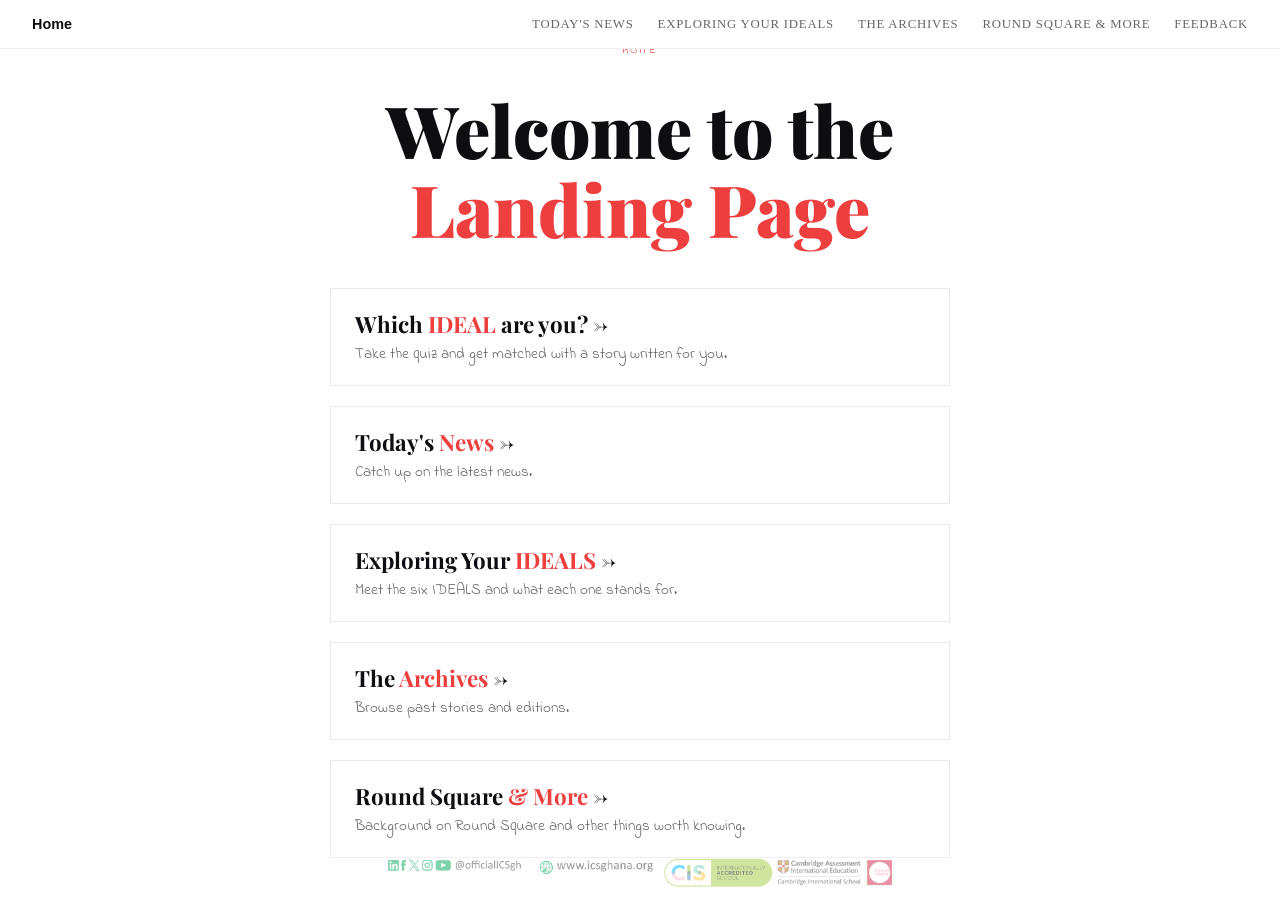
==== index.html @ c90aff05 "fixed everything for a rename" ====
<!DOCTYPE html>
<html lang="en">
<head>
<meta charset="UTF-8">
<meta name="viewport" content="width=device-width, initial-scale=1.0">
<title>ICS Kumasi News and Creator Hub</title>
<link rel="preconnect" href="https://fonts.googleapis.com">
<link href="https://fonts.googleapis.com/css2?family=Indie+Flower&family=Playfair+Display:wght@400;700;900&display=swap" rel="stylesheet">
<link rel="stylesheet" href="site_styles.css">
<style>
  .links-grid {
    display: flex;
    flex-direction: column;
    gap: 1.25rem;
    margin-top: 2.5rem;
  }

  .hub-link {
    display: block;
    padding: 1.25rem 1.5rem;
    border: 1px solid #00000015;
    text-decoration: none;
    color: var(--text);
    text-align: left;
    transition: border-color 0.2s, transform 0.2s;
  }

  .hub-link:hover {
    border-color: var(--gold);
    transform: translateX(4px);
  }

  .hub-link-name {
    font-family: 'Playfair Display', serif;
    font-size: 1.4rem;
    font-weight: 700;
  }

  .hub-link-name em {
    font-style: normal;
    color: var(--gold);
  }

  .hub-link-desc {
    font-size: 0.95rem;
    color: var(--muted);
    margin-top: 0.25rem;
  }
  .screen active{
    overflow-y: auto;
  }
</style>
</head>
<body>

<!-- ── Navbar ── -->
<nav class="navbar">
  <a href="index.html" class="nav-brand">Home</a>
  <input type="checkbox" id="nav-toggle" class="nav-toggle-input">
  <label for="nav-toggle" class="nav-hamburger" aria-label="Open menu">
    <span></span><span></span><span></span>
  </label>
  <div class="nav-links">
    <a href="news.html">Today's News</a>
    <a href="ideals.html">Exploring Your IDEALS</a>
    <a href="archives.html">The Archives</a>
    <a href="info.html">Round Square &amp; More</a>
    <a href="mailto:icskumasi.news@gmail.com">Feedback</a>
  </div>
</nav>

<div class="screen active" id="screen-landing">
  <div class="inner">
    <p class="eyebrow">Home</p>
    <h1 class="title">Welcome to the<br><em>Landing Page</em></h1>
    <div class="links-grid">
      <a class="hub-link" href="index.html">
        <div class="hub-link-name">Which <em>IDEAL</em> are you? →</div>
        <div class="hub-link-desc">Take the quiz and get matched with a story written for you.</div>
      </a>
      <a class="hub-link" href="news.html">
        <div class="hub-link-name">Today's <em>News</em> →</div>
        <div class="hub-link-desc">Catch up on the latest news.</div>
      </a>
      <a class="hub-link" href="ideals.html">
        <div class="hub-link-name">Exploring Your <em>IDEALS</em> →</div>
        <div class="hub-link-desc">Meet the six IDEALS and what each one stands for.</div>
      </a>
      <a class="hub-link" href="archives.html">
        <div class="hub-link-name">The <em>Archives</em> →</div>
        <div class="hub-link-desc">Browse past stories and editions.</div>
      </a>
      <a class="hub-link" href="info.html">
        <div class="hub-link-name">Round Square <em>&amp; More</em> →</div>
        <div class="hub-link-desc">Background on Round Square and other things worth knowing.</div>
      </a>
    </div>
  </div>
</div>

<footer class="site-footer">
  <img src="assets/POSTER FOOTER 1.png" alt="ics watermark" class="footer-img">
</footer>

</body>
</html>
---- site_styles.css ----
@import url('https://fonts.googleapis.com/css2?family=Indie+Flower&family=Playfair+Display:wght@400;700;900&display=swap');

:root {
  --c-internationalism: #3A7BD5;
  --c-democracy:        #8B5CF6;
  --c-environmentalism: #059669;
  --c-adventure:        #D97706;
  --c-leadership:       #DC2626;
  --c-service:          #0891B2;
  --bg:   #ffffff;
  --bg2:  #f3f3f3;
  --text: #0D0D12;
  --muted: #666;
  --gold: #ee3f3f;
  --green: #1d592c;
}

*, *::before, *::after { box-sizing: border-box; margin: 0; padding: 0; }

body {
  background: var(--bg);
  color: var(--text);
  font-family: 'Indie Flower', cursive;
  font-weight: 400;
  min-height: 100vh;
}

/* ── Navbar ─────────────────────────────────────────────────────────────── */
.navbar {
  position: fixed;
  top: 0; left: 0; right: 0;
  z-index: 500;
  display: flex;
  align-items: center;
  justify-content: space-between;
  padding: 1rem 2rem;
  background: var(--bg);
  border-bottom: 1px solid #00000010;
  font-family: 'Montserrat', sans-serif;
}

.nav-brand {
  font-family: 'Montserrat', sans-serif;
  font-size: 0.9rem;
  font-weight: 700;
  color: var(--text);
  text-decoration: none;
  
}

.nav-links {
  display: flex;
  gap: 1.5rem;
}

.nav-links a {
  font-family: 'Montserrat', cursive;
  font-size: 0.8rem;
  letter-spacing: 0.06em;
  text-transform: uppercase;
  color: var(--muted);
  text-decoration: none;
  transition: color 0.2s;
}

.nav-links a:hover { color: var(--green); text-decoration:underline;}
.nav-links a.active { color: var(--gold); }

/* ── Quiz screens ────────────────────────────────────────────────────────── */
.screen {
  position: fixed;
  inset: 0;
  display: flex;
  align-items: center;
  justify-content: center;
  padding: 5rem 2rem 5rem; /* top padding accounts for navbar */
  opacity: 0;
  pointer-events: none;
  transition: opacity 0.6s ease;
}

.screen.active {
  opacity: 1;
  pointer-events: all;
}

.inner {
  max-width: 620px;
  width: 100%;
  text-align: center;
}

/* ── Landing ── */
.eyebrow {
  font-size: 11px;
  letter-spacing: 0.2em;
  text-transform: uppercase;
  color: var(--gold);
  margin-bottom: 2rem;
  opacity: 0;
  animation: fadeUp 0.8s 0.2s forwards;
}

h1.title {
  font-family: 'Playfair Display', serif;
  font-size: clamp(2.8rem, 6vw, 4.5rem);
  font-weight: 900;
  line-height: 1.1;
  color: var(--text);
  margin-bottom: 1.5rem;
  opacity: 0;
  animation: fadeUp 0.8s 0.4s forwards;
}

h1.title em {
  font-style: normal;
  color: var(--gold);
}

.btn-primary {
  display: inline-block;
  background: var(--gold);
  color: #ffffff;
  font-family: 'Indie Flower', cursive;
  font-size: 1rem;
  letter-spacing: 0.06em;
  text-transform: uppercase;
  padding: 1rem 2.5rem;
  border: none;
  cursor: pointer;
  transition: transform 0.2s, opacity 0.2s;
  opacity: 0;
  animation: fadeUp 0.8s 0.8s forwards;
}

.btn-primary:hover { transform: translateY(-2px); opacity: 0.9; }
.btn-primary:active { transform: scale(0.98); }

/* ── Returning user ── */
.returning-label {
  font-size: 1rem;
  color: var(--muted);
  margin-bottom: 0.5rem;
  opacity: 0;
  animation: fadeUp 0.7s 0.3s forwards;
}

.returning-ideal { margin-bottom: 1rem !important; }

.returning-sub {
  font-size: 1rem;
  color: var(--muted);
  margin-bottom: 2rem;
  opacity: 0;
  animation: fadeUp 0.7s 0.7s forwards;
}

.returning-news-btn {
  opacity: 0;
  animation: fadeUp 0.7s 0.9s forwards;
}

/* ── Quiz ── */
.q-label {
  font-size: 1rem;
  letter-spacing: 0.15em;
  text-transform: uppercase;
  color: var(--gold);
  margin-bottom: 2rem;
}

h2.question {
  font-family: 'Playfair Display', serif;
  font-size: clamp(1.5rem, 3.5vw, 2.2rem);
  font-weight: 700;
  line-height: 1.3;
  margin-bottom: 2.5rem;
  color: var(--text);
}

.options {
  display: flex;
  flex-direction: column;
  gap: 0.75rem;
  text-align: left;
}

.option {
  background: var(--bg2);
  border: 1px solid #00000015;
  padding: 1rem 1.25rem;
  cursor: pointer;
  font-family: 'Indie Flower', cursive;
  font-size: 1rem;
  color: var(--text);
  transition: border-color 0.2s, background 0.2s, transform 0.15s;
  display: flex;
  align-items: center;
  gap: 1rem;
}

.option:hover {
  border-color: var(--gold);
  background: #00000008;
  transform: translateX(4px);
}

.opt-letter {
  width: 24px;
  height: 24px;
  border: 1px solid #00000025;
  display: flex;
  align-items: center;
  justify-content: center;
  font-size: 11px;
  letter-spacing: 0.1em;
  color: var(--muted);
  flex-shrink: 0;
}

/* ── Calculating ── */
.dots {
  display: flex;
  gap: 8px;
  justify-content: center;
  margin-top: 2rem;
}

.dot {
  width: 8px; height: 8px;
  background: var(--gold);
  border-radius: 50%;
  animation: pulse 1.2s ease-in-out infinite;
}

.dot:nth-child(2) { animation-delay: 0.2s; }
.dot:nth-child(3) { animation-delay: 0.4s; }

/* ── Result ── */
.result-badge {
  display: inline-block;
  font-size: 11px;
  letter-spacing: 0.2em;
  text-transform: uppercase;
  padding: 0.4rem 1rem;
  margin-bottom: 1.5rem;
  border: 1px solid currentColor;
  opacity: 0;
  animation: fadeUp 0.7s 0.2s forwards;
}

h2.ideal-name {
  font-family: 'Playfair Display', serif;
  font-size: clamp(3rem, 8vw, 6rem);
  font-weight: 900;
  line-height: 1;
  margin-bottom: 1.5rem;
  opacity: 0;
  animation: fadeUp 0.7s 0.4s forwards;
}

.ideal-desc {
  font-size: 1.1rem;
  color: var(--muted);
  line-height: 1.7;
  max-width: 480px;
  margin: 0 auto 3rem;
  opacity: 0;
  animation: fadeUp 0.7s 0.6s forwards;
}

.btn-news {
  display: inline-block;
  font-family: 'Indie Flower', cursive;
  font-size: 1rem;
  letter-spacing: 0.06em;
  text-transform: uppercase;
  padding: 1rem 2.5rem;
  border: 1px solid currentColor;
  cursor: pointer;
  background: transparent;
  text-decoration: none;
  transition: background 0.2s, color 0.2s, transform 0.2s;
  opacity: 0;
  animation: fadeUp 0.7s 0.8s forwards;
}

.btn-news:hover { background: currentColor; color: var(--bg); transform: translateY(-2px); }

.restart {
  display: block;
  margin-top: 1.5rem;
  font-size: 0.85rem;
  color: var(--muted);
  cursor: pointer;
  background: none;
  border: none;
  font-family: 'Indie Flower', cursive;
  letter-spacing: 0.1em;
  text-transform: uppercase;
  text-decoration: underline;
  opacity: 0;
  animation: fadeUp 0.7s 1s forwards;
}

.restart:hover { color: var(--text); }

/* ── Footer ── */
.site-footer {
  position: fixed;
  bottom: 0; left: 0; right: 0;
  z-index: 100;
  display: flex;
  align-items: center;
  justify-content: center;
  gap: 2rem;
  padding: 0.75rem 2rem;
  background: linear-gradient(to top, var(--bg), transparent);
}

.footer-img {
  height: 32px;
  width: auto;
  object-fit: contain;
  opacity: 0.5;
  transition: opacity 0.2s;
}

.footer-img:hover { opacity: 1; }

/* ── Animations ── */
@keyframes fadeUp {
  from { opacity: 0; transform: translateY(16px); }
  to   { opacity: 1; transform: translateY(0); }
}

@keyframes pulse {
  0%, 100% { opacity: 0.3; transform: scale(0.8); }
  50%       { opacity: 1;   transform: scale(1); }
}

.quiz-inner {
  opacity: 0;
  transform: translateY(12px);
  transition: opacity 0.4s ease, transform 0.4s ease;
}

.quiz-inner.visible {
  opacity: 1;
  transform: translateY(0);
}

/* ── Shared page styles (used by ideals.html and archives.html) ── */
.page-body {
  display: block;
  min-height: 100vh;
  padding: 6rem 2rem 5rem;

}

.page-inner {
  max-width: 800px;
  margin: 0 auto;
}

.page-title {
  font-family: 'Playfair Display', serif;
  font-size: clamp(2rem, 5vw, 3.5rem);
  font-weight: 900;
  color: var(--text);
  margin-bottom: 0.5rem;
}

.page-sub {
  font-size: 1rem;
  color: var(--muted);
  margin-bottom: 3rem;
}

#orbital {
  position: relative;
  width: 500px;
  height: 500px;
  margin: 8rem auto;
}

#orbital-centre {
  position: absolute;
  top: 50%;
  left: 50%;
  transform: translate(-50%, -50%);
  font-family: 'Playfair Display', serif;
  font-size: 0.9rem;
  text-align: center;
  color: var(--muted);
  letter-spacing: 0.1em;
  text-transform: uppercase;
}

.ideal-node {
  position: absolute;
  width: 60px;
  height: 60px;
  border-radius: 50%;
  border: 2px solid var(--text);
  display: flex;
  align-items: center;
  justify-content: center;
  font-family: 'Playfair Display', serif;
  font-size: 1.3rem;
  font-weight: 700;
  cursor: pointer;
  background: var(--bg);
  transition: border-color 0.2s, color 0.2s, transform 0.2s;
}

.ideal-node:hover {
  border-color: var(--node-color);
  color: var(--node-color);
  transform: scale(1.12);
}

.discovery-node {
  position: absolute;
  width: 36px;
  height: 36px;
  border-radius: 50%;
  border: 2px solid var(--muted);
  background: var(--bg) center / cover no-repeat;
  cursor: pointer;
  transition: transform 0.2s, box-shadow 0.2s;
  overflow: hidden;
}

.discovery-node:hover {
  transform: scale(1.25);
  box-shadow: 0 0 0 3px var(--node-color);
}

.hidden {
  display: none !important;
}

#popup {
  position: fixed;
  top: 50%;
  left: 50%;
  transform: translate(-50%, -50%);
  z-index: 1000;
  background: var(--bg);
  border: 1px solid #00000015;
  padding: 2.5rem;
  width: min(420px, 90vw);
  box-shadow: 0 8px 40px #00000018;
}

#popup-img {
  display: none;
  width: 110px;
  height: 110px;
  border-radius: 50%;
  object-fit: cover;
  flex-shrink: 0;
}

#popup.popup-split {
  display: flex;
  gap: 1.5rem;
  align-items: flex-start;
}

.popup-text { flex: 1; min-width: 0; }

#popup-close {
  position: absolute;
  top: 1rem;
  right: 1rem;
  background: none;
  border: none;
  font-size: 1.2rem;
  color: var(--muted);
  cursor: pointer;
  line-height: 1;
}

#popup-close:hover { color: var(--text); }

#popup-tag {
  font-size: 11px;
  letter-spacing: 0.2em;
  text-transform: uppercase;
  margin-bottom: 0.75rem;
}

#popup-title {
  font-family: 'Playfair Display', serif;
  font-size: clamp(1.8rem, 4vw, 2.5rem);
  font-weight: 900;
  line-height: 1.1;
  margin-bottom: 1rem;
}

#popup-body {
  font-size: 1rem;
  color: var(--muted);
  line-height: 1.7;
  margin-bottom: 1.5rem;
}

#popup-link {
  font-size: 0.85rem;
  letter-spacing: 0.08em;
  text-transform: uppercase;
  color: var(--text);
  text-decoration: none;
  border-bottom: 1px solid currentColor;
  padding-bottom: 1px;
  transition: opacity 0.2s;
}

#popup-link:hover { opacity: 0.6; }

/* ── Hamburger navigation ───────────────────────────────────────────────── */
.nav-toggle-input { display: none; }

.nav-hamburger {
  display: none;
  flex-direction: column;
  justify-content: center;
  gap: 5px;
  cursor: pointer;
  padding: 0.35rem;
  -webkit-tap-highlight-color: transparent;
}

.nav-hamburger span {
  display: block;
  width: 22px;
  height: 2px;
  background: var(--text);
  border-radius: 1px;
  transition: transform 0.25s ease, opacity 0.25s ease;
}

/* ! Mobile (≤ 640px)*/
@media (max-width: 640px) {
  .navbar {
    padding: 0.875rem 1.25rem;
  }

  .nav-hamburger {
    display: flex;
  }

  .nav-links {
    display: none;
    position: absolute;
    top: 100%;
    left: 0;
    right: 0;
    background: var(--bg);
    flex-direction: column;
    gap: 0;
    padding: 0;
    border-bottom: 1px solid #00000012;
    box-shadow: 0 4px 16px #00000010;
    z-index: 499;
  }

  .nav-links a {
    padding: 0.9rem 1.25rem;
    border-top: 1px solid #00000008;
    font-size: 0.9rem;
    letter-spacing: 0.07em;
  }

  
  .nav-toggle-input:checked ~ .nav-links {
    display: flex;
  }

  
  .nav-toggle-input:checked ~ .nav-hamburger span:nth-child(1) {
    transform: translateY(7px) rotate(45deg);
  }
  .nav-toggle-input:checked ~ .nav-hamburger span:nth-child(2) {
    opacity: 0;
  }
  .nav-toggle-input:checked ~ .nav-hamburger span:nth-child(3) {
    transform: translateY(-7px) rotate(-45deg);
  }

  /* Orbital diagram */
  #orbital {
    width: min(500px, 92vw);
    height: min(500px, 92vw);
    margin: 3rem auto 2rem;
  }

  /* Quiz screens */
  .screen {
    padding: 4.5rem 1.25rem 3rem;
  }

  /* Shared page layout */
  .page-body {
    padding: 5rem 1.25rem 3rem;
  }

  /* Popup */
  #popup {
    padding: 1.5rem;
  }
}
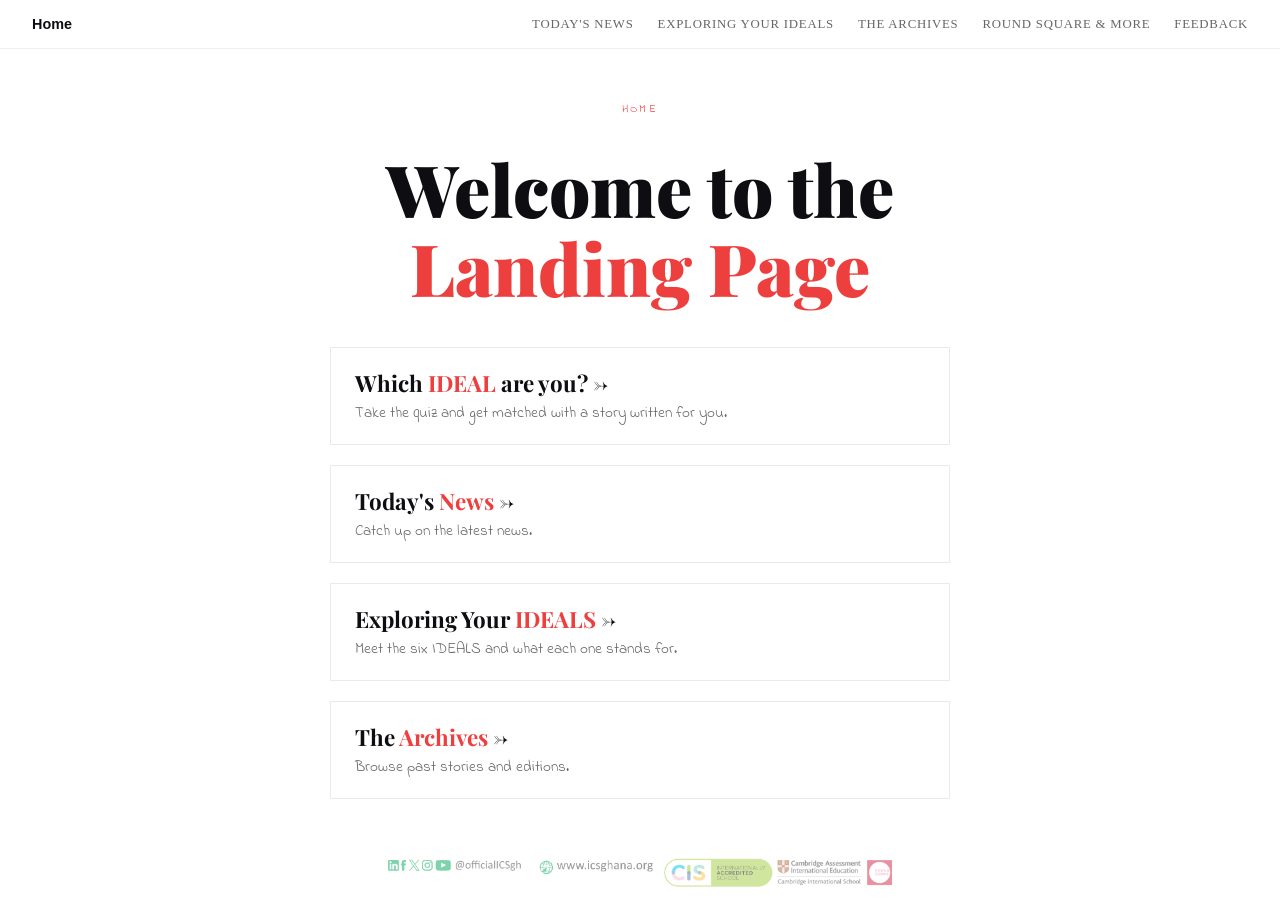
==== commit a1466145: "removed rs&more, it's on the navbar and I'm too lazy to solve the screen issue" ====
--- a/index.html
+++ b/index.html
@@ -90,10 +90,6 @@
         <div class="hub-link-name">The <em>Archives</em> →</div>
         <div class="hub-link-desc">Browse past stories and editions.</div>
       </a>
-      <a class="hub-link" href="info.html">
-        <div class="hub-link-name">Round Square <em>&amp; More</em> →</div>
-        <div class="hub-link-desc">Background on Round Square and other things worth knowing.</div>
-      </a>
     </div>
   </div>
 </div>
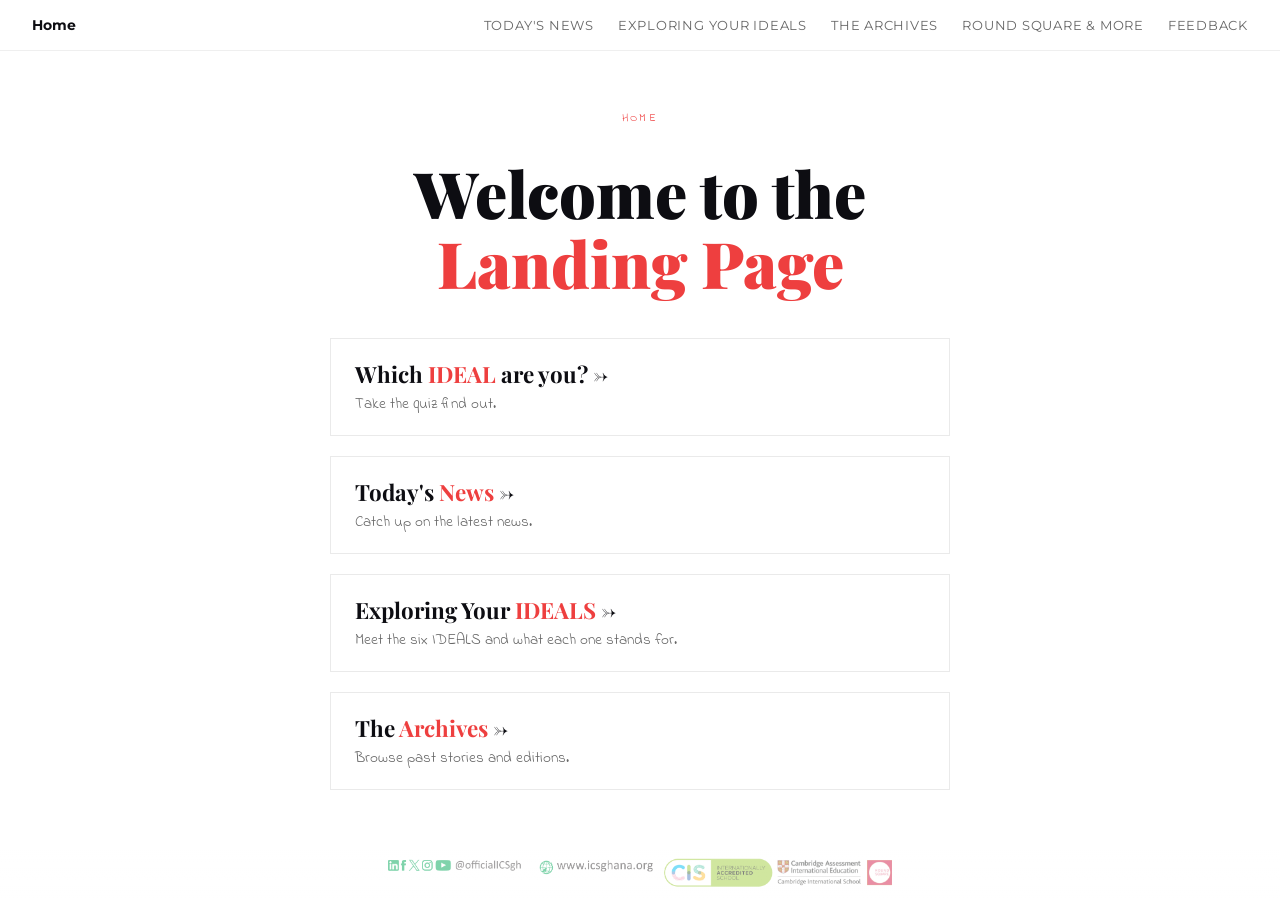
==== commit e172b618: "Read long text, but i fixed the navbar disparity finally" ====
--- a/index.html
+++ b/index.html
@@ -6,6 +6,7 @@
 <title>ICS Kumasi News and Creator Hub</title>
 <link rel="preconnect" href="https://fonts.googleapis.com">
 <link href="https://fonts.googleapis.com/css2?family=Indie+Flower&family=Playfair+Display:wght@400;700;900&display=swap" rel="stylesheet">
+<link href="https://fonts.googleapis.com/css2?family=Indie+Flower&family=Montserrat:ital,wght@0,100..900;1,100..900&display=swap" rel="stylesheet">
 <link rel="stylesheet" href="site_styles.css">
 <style>
   .links-grid {
@@ -76,7 +77,7 @@
     <div class="links-grid">
       <a class="hub-link" href="index.html">
         <div class="hub-link-name">Which <em>IDEAL</em> are you? →</div>
-        <div class="hub-link-desc">Take the quiz and get matched with a story written for you.</div>
+        <div class="hub-link-desc">Take the quiz find out.</div>
       </a>
       <a class="hub-link" href="news.html">
         <div class="hub-link-name">Today's <em>News</em> →</div>
--- a/site_styles.css
+++ b/site_styles.css
@@ -51,6 +51,7 @@
 .nav-links {
   display: flex;
   gap: 1.5rem;
+  font-family: 'Montserrat', cursive;
 }
 
 .nav-links a {
@@ -103,7 +104,7 @@
 
 h1.title {
   font-family: 'Playfair Display', serif;
-  font-size: clamp(2.8rem, 6vw, 4.5rem);
+  font-size: clamp(2.5rem, 5vw, 4rem);
   font-weight: 900;
   line-height: 1.1;
   color: var(--text);
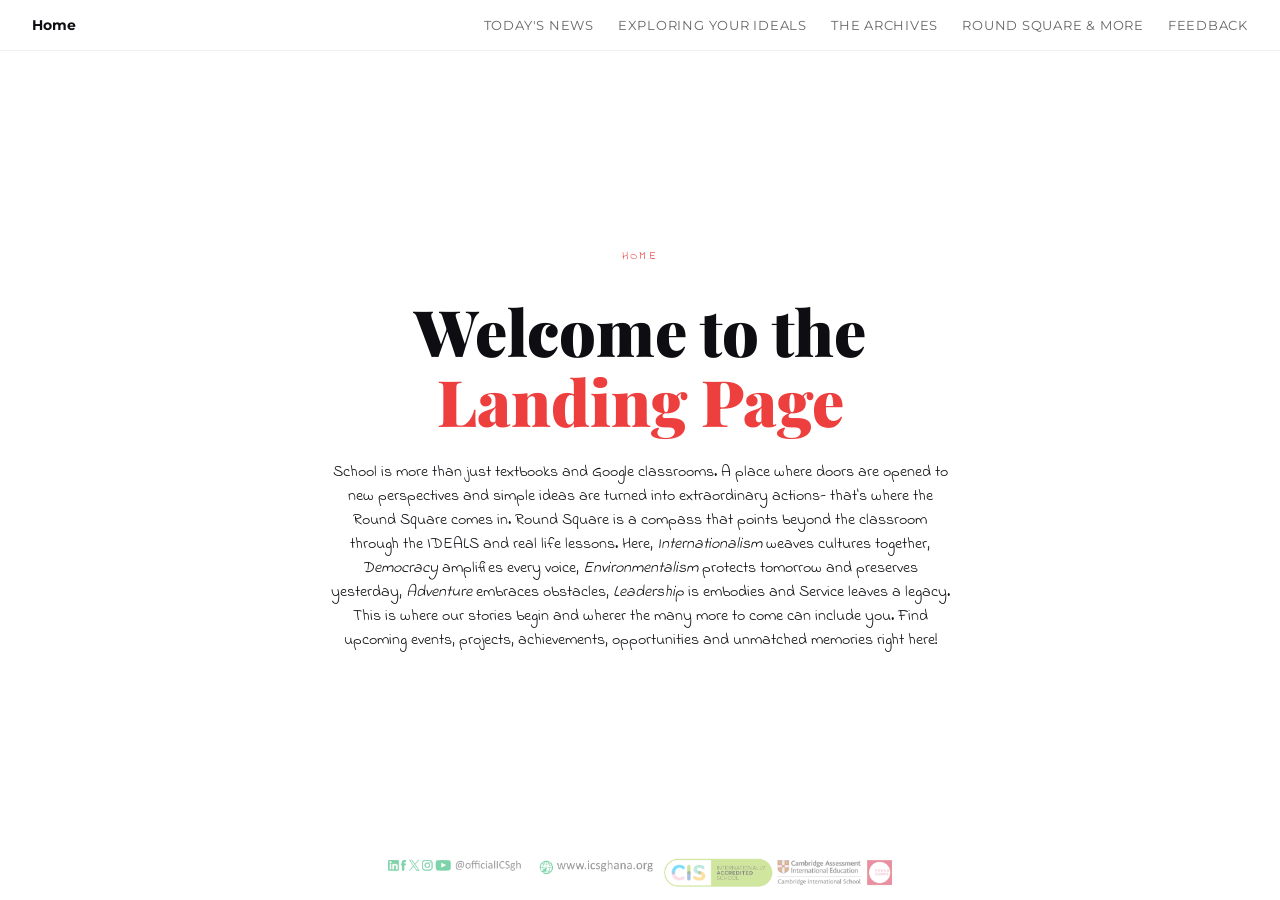
==== commit 1f1117a0: "It turns out the htaccess file was useless. Wow. Well it hasn't mattered for a while now to be hones" ====
--- a/index.html
+++ b/index.html
@@ -8,7 +8,9 @@
 <link href="https://fonts.googleapis.com/css2?family=Indie+Flower&family=Playfair+Display:wght@400;700;900&display=swap" rel="stylesheet">
 <link href="https://fonts.googleapis.com/css2?family=Indie+Flower&family=Montserrat:ital,wght@0,100..900;1,100..900&display=swap" rel="stylesheet">
 <link rel="stylesheet" href="site_styles.css">
-<style>
+<style> 
+/*This page's specific styles.*/
+/*TODO: move this to external css for better management*/
   .links-grid {
     display: flex;
     flex-direction: column;
@@ -54,14 +56,15 @@
 </head>
 <body>
 
-<!-- ── Navbar ── -->
+<!--!  Navbar ── -->
 <nav class="navbar">
   <a href="index.html" class="nav-brand">Home</a>
   <input type="checkbox" id="nav-toggle" class="nav-toggle-input">
+  
   <label for="nav-toggle" class="nav-hamburger" aria-label="Open menu">
     <span></span><span></span><span></span>
   </label>
-  <div class="nav-links">
+  <div class="nav-links"  >
     <a href="news.html">Today's News</a>
     <a href="ideals.html">Exploring Your IDEALS</a>
     <a href="archives.html">The Archives</a>
@@ -72,28 +75,49 @@
 
 <div class="screen active" id="screen-landing">
   <div class="inner">
-    <p class="eyebrow">Home</p>
-    <h1 class="title">Welcome to the<br><em>Landing Page</em></h1>
-    <div class="links-grid">
-      <a class="hub-link" href="index.html">
-        <div class="hub-link-name">Which <em>IDEAL</em> are you? →</div>
-        <div class="hub-link-desc">Take the quiz find out.</div>
-      </a>
-      <a class="hub-link" href="news.html">
+
+      <p class="eyebrow">Home</p>
+      <h1 class="title">Welcome to the<br><em>Landing Page</em></h1>
+      
+      <div class=""><p class="">
+        School is more than just textbooks and Google classrooms. A place where doors are opened to new perspectives and simple ideas are turned into extraordinary actions-
+        that's where the Round Square comes in.
+        Round Square is a compass that points beyond the classroom through the IDEALS and real life lessons.
+        Here, <em>Internationalism</em> weaves cultures together, <em>Democracy</em> amplifies every voice,
+        <em>Environmentalism</em> protects tomorrow and preserves yesterday, <em>Adventure</em> embraces obstacles,
+        <em>Leadership</em> is embodies and Service leaves a legacy.
+        This is where our stories begin and wherer the many more to come can include you.
+
+        Find upcoming events, projects, achievements, opportunities and unmatched memories right here!</p>
+      </div>
+      <!-- <div class="links-grid">
+
+        <a class="hub-link" href="index.html">
+          <div class="hub-link-name">Which <em>IDEAL</em> are you? →</div>
+            <div class="hub-link-desc">Take the quiz find out.</div>
+        </a>
+          <a class="hub-link" href="news.html">
+
+
         <div class="hub-link-name">Today's <em>News</em> →</div>
         <div class="hub-link-desc">Catch up on the latest news.</div>
       </a>
       <a class="hub-link" href="ideals.html">
+
+
         <div class="hub-link-name">Exploring Your <em>IDEALS</em> →</div>
         <div class="hub-link-desc">Meet the six IDEALS and what each one stands for.</div>
       </a>
+
+
       <a class="hub-link" href="archives.html">
         <div class="hub-link-name">The <em>Archives</em> →</div>
         <div class="hub-link-desc">Browse past stories and editions.</div>
       </a>
+
     </div>
   </div>
-</div>
+</div> -->
 
 <footer class="site-footer">
   <img src="assets/POSTER FOOTER 1.png" alt="ics watermark" class="footer-img">
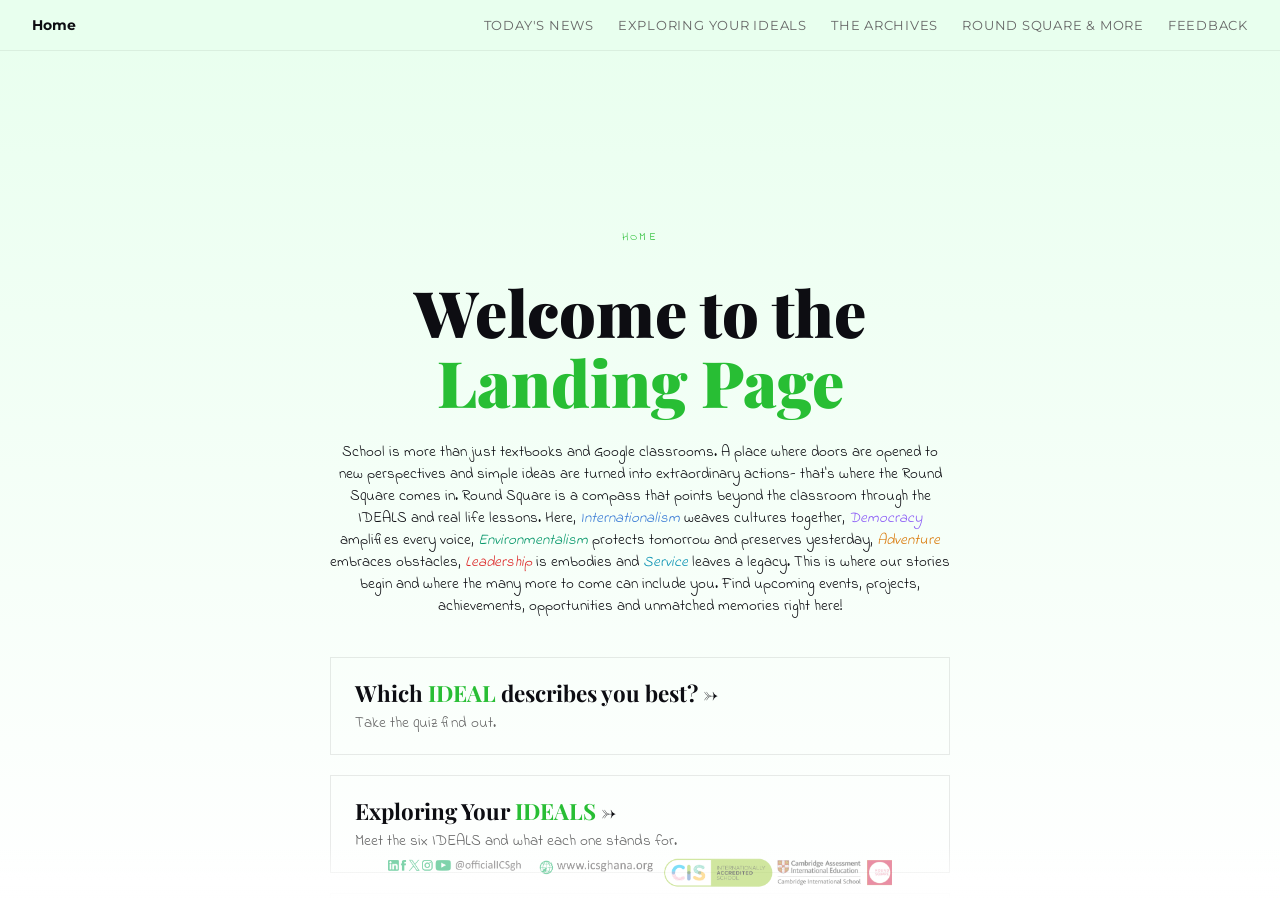
==== commit 2054092a: "Added a gradient to the top, minor style changes" ====
--- a/index.html
+++ b/index.html
@@ -49,8 +49,14 @@
     color: var(--muted);
     margin-top: 0.25rem;
   }
-  .screen active{
+  .screen.active {
     overflow-y: auto;
+    min-height: 100vh;
+    height: auto;
+    box-sizing: border-box;
+  }
+  .screen.active .inner {
+    padding-bottom: -2rem;
   }
 </style>
 </head>
@@ -76,33 +82,33 @@
 <div class="screen active" id="screen-landing">
   <div class="inner">
 
-      <p class="eyebrow">Home</p>
+      <p class="eyebrow" style="padding-top: 20rem;">Home</p>
       <h1 class="title">Welcome to the<br><em>Landing Page</em></h1>
       
-      <div class=""><p class="">
+      <div class=""><p class="coolereyebrow">
         School is more than just textbooks and Google classrooms. A place where doors are opened to new perspectives and simple ideas are turned into extraordinary actions-
         that's where the Round Square comes in.
         Round Square is a compass that points beyond the classroom through the IDEALS and real life lessons.
-        Here, <em>Internationalism</em> weaves cultures together, <em>Democracy</em> amplifies every voice,
-        <em>Environmentalism</em> protects tomorrow and preserves yesterday, <em>Adventure</em> embraces obstacles,
-        <em>Leadership</em> is embodies and Service leaves a legacy.
-        This is where our stories begin and wherer the many more to come can include you.
+        Here, <em id="I">Internationalism</em> weaves cultures together, <em id="D">Democracy</em> amplifies every voice,
+        <em id="E">Environmentalism</em> protects tomorrow and preserves yesterday, <em id="A">Adventure</em> embraces obstacles,
+        <em id="L">Leadership</em> is embodies and <em id="S">Service</em> leaves a legacy.
+        This is where our stories begin and where the many more to come can include you.
 
         Find upcoming events, projects, achievements, opportunities and unmatched memories right here!</p>
       </div>
-      <!-- <div class="links-grid">
+      <div class="links-grid">
 
         <a class="hub-link" href="index.html">
-          <div class="hub-link-name">Which <em>IDEAL</em> are you? →</div>
+          <div class="hub-link-name">Which <em>IDEAL</em> describes you best? →</div>
             <div class="hub-link-desc">Take the quiz find out.</div>
         </a>
           <a class="hub-link" href="news.html">
 
-
+<!-- 
         <div class="hub-link-name">Today's <em>News</em> →</div>
         <div class="hub-link-desc">Catch up on the latest news.</div>
       </a>
-      <a class="hub-link" href="ideals.html">
+      <a class="hub-link" href="ideals.html"> -->
 
 
         <div class="hub-link-name">Exploring Your <em>IDEALS</em> →</div>
@@ -117,7 +123,7 @@
 
     </div>
   </div>
-</div> -->
+</div>
 
 <footer class="site-footer">
   <img src="assets/POSTER FOOTER 1.png" alt="ics watermark" class="footer-img">
--- a/site_styles.css
+++ b/site_styles.css
@@ -11,14 +11,14 @@
   --bg2:  #f3f3f3;
   --text: #0D0D12;
   --muted: #666;
-  --gold: #ee3f3f;
-  --green: #1d592c;
+  --gold: #28be34;
+  --green: #e8ffee;
 }
 
 *, *::before, *::after { box-sizing: border-box; margin: 0; padding: 0; }
 
 body {
-  background: var(--bg);
+   background: linear-gradient(#e8ffee,#ffffff);
   color: var(--text);
   font-family: 'Indie Flower', cursive;
   font-weight: 400;
@@ -37,6 +37,7 @@
   background: var(--bg);
   border-bottom: 1px solid #00000010;
   font-family: 'Montserrat', sans-serif;
+  background-color: var(--green);
 }
 
 .nav-brand {
@@ -93,6 +94,7 @@
 
 /* ── Landing ── */
 .eyebrow {
+  padding-top: 2rem;
   font-size: 11px;
   letter-spacing: 0.2em;
   text-transform: uppercase;
@@ -101,6 +103,20 @@
   opacity: 0;
   animation: fadeUp 0.8s 0.2s forwards;
 }
+
+.coolereyebrow {
+  font-size: 15px;
+  opacity: 0;
+  animation: fadeUp 1s 0.3s forwards;
+  
+}
+
+#I{color: var(--c-internationalism);}
+#D{color: var(--c-democracy)}
+#E{color:var(--c-environmentalism)}
+#A{color:var(--c-adventure)}
+#L{color:var(--c-leadership)}
+#S{color:var(--c-service)}
 
 h1.title {
   font-family: 'Playfair Display', serif;
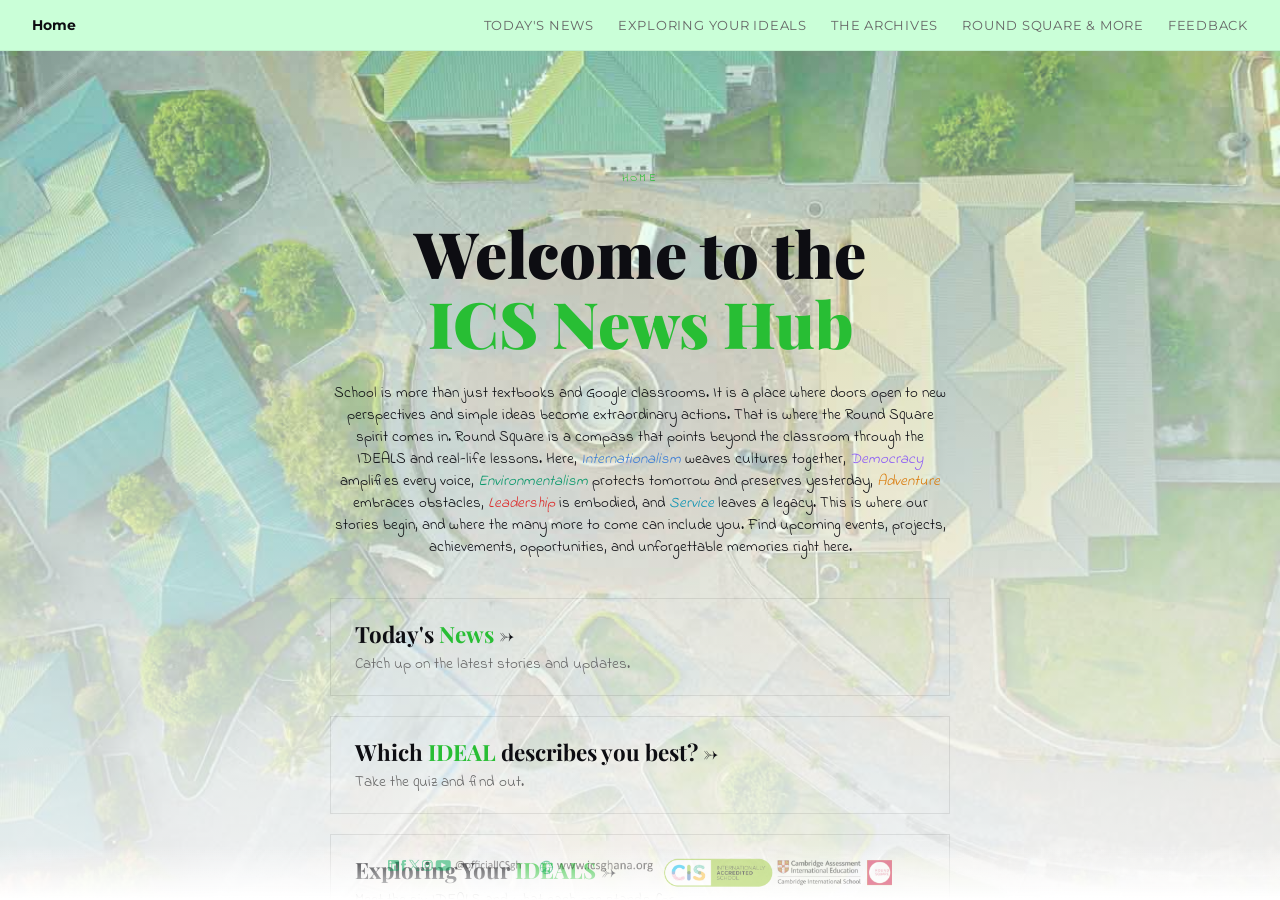
==== commit 1ecf4429: "Miscallaneous edits and content fills" ====
--- a/index.html
+++ b/index.html
@@ -3,19 +3,21 @@
 <head>
 <meta charset="UTF-8">
 <meta name="viewport" content="width=device-width, initial-scale=1.0">
-<title>ICS Kumasi News and Creator Hub</title>
+<title>ICS News & Creator Hub</title>
 <link rel="preconnect" href="https://fonts.googleapis.com">
 <link href="https://fonts.googleapis.com/css2?family=Indie+Flower&family=Playfair+Display:wght@400;700;900&display=swap" rel="stylesheet">
 <link href="https://fonts.googleapis.com/css2?family=Indie+Flower&family=Montserrat:ital,wght@0,100..900;1,100..900&display=swap" rel="stylesheet">
 <link rel="stylesheet" href="site_styles.css">
-<style> 
-/*This page's specific styles.*/
-/*TODO: move this to external css for better management*/
+<style>
   .links-grid {
     display: flex;
     flex-direction: column;
     gap: 1.25rem;
     margin-top: 2.5rem;
+  }
+
+  body {
+    background-image: linear-gradient(rgba(202, 255, 216, 0.4), rgba(255, 255, 255, 0.9)), url('assets/background.png');
   }
 
   .hub-link {
@@ -83,45 +85,37 @@
   <div class="inner">
 
       <p class="eyebrow" style="padding-top: 20rem;">Home</p>
-      <h1 class="title">Welcome to the<br><em>Landing Page</em></h1>
-      
-      <div class=""><p class="coolereyebrow">
-        School is more than just textbooks and Google classrooms. A place where doors are opened to new perspectives and simple ideas are turned into extraordinary actions-
-        that's where the Round Square comes in.
-        Round Square is a compass that points beyond the classroom through the IDEALS and real life lessons.
-        Here, <em id="I">Internationalism</em> weaves cultures together, <em id="D">Democracy</em> amplifies every voice,
+      <h1 class="title">Welcome to the<br><em>ICS News Hub</em></h1>
+
+      <p class="coolereyebrow">
+        School is more than just textbooks and Google classrooms. It is a place where doors open to new perspectives and simple ideas become extraordinary actions. That is where the Round Square spirit comes in.
+        Round Square is a compass that points beyond the classroom through the IDEALS and real-life lessons. Here, <em id="I">Internationalism</em> weaves cultures together, <em id="D">Democracy</em> amplifies every voice,
         <em id="E">Environmentalism</em> protects tomorrow and preserves yesterday, <em id="A">Adventure</em> embraces obstacles,
-        <em id="L">Leadership</em> is embodies and <em id="S">Service</em> leaves a legacy.
-        This is where our stories begin and where the many more to come can include you.
+        <em id="L">Leadership</em> is embodied, and <em id="S">Service</em> leaves a legacy. This is where our stories begin, and where the many more to come can include you.
+        Find upcoming events, projects, achievements, opportunities, and unforgettable memories right here.
+      </p>
 
-        Find upcoming events, projects, achievements, opportunities and unmatched memories right here!</p>
+      <div class="links-grid">
+        <a class="hub-link" href="news.html">
+          <div class="hub-link-name">Today's <em>News</em> →</div>
+          <div class="hub-link-desc">Catch up on the latest stories and updates.</div>
+        </a>
+
+        <a class="hub-link" href="quiz.html">
+          <div class="hub-link-name">Which <em>IDEAL</em> describes you best? →</div>
+          <div class="hub-link-desc">Take the quiz and find out.</div>
+        </a>
+
+        <a class="hub-link" href="ideals.html">
+          <div class="hub-link-name">Exploring Your <em>IDEALS</em> →</div>
+          <div class="hub-link-desc">Meet the six IDEALS and what each one stands for.</div>
+        </a>
+
+        <a class="hub-link" href="archives.html">
+          <div class="hub-link-name">The <em>Archives</em> →</div>
+          <div class="hub-link-desc">Browse past stories and editions.</div>
+        </a>
       </div>
-      <div class="links-grid">
-
-        <a class="hub-link" href="index.html">
-          <div class="hub-link-name">Which <em>IDEAL</em> describes you best? →</div>
-            <div class="hub-link-desc">Take the quiz find out.</div>
-        </a>
-          <a class="hub-link" href="news.html">
-
-<!-- 
-        <div class="hub-link-name">Today's <em>News</em> →</div>
-        <div class="hub-link-desc">Catch up on the latest news.</div>
-      </a>
-      <a class="hub-link" href="ideals.html"> -->
-
-
-        <div class="hub-link-name">Exploring Your <em>IDEALS</em> →</div>
-        <div class="hub-link-desc">Meet the six IDEALS and what each one stands for.</div>
-      </a>
-
-
-      <a class="hub-link" href="archives.html">
-        <div class="hub-link-name">The <em>Archives</em> →</div>
-        <div class="hub-link-desc">Browse past stories and editions.</div>
-      </a>
-
-    </div>
   </div>
 </div>
 
--- a/site_styles.css
+++ b/site_styles.css
@@ -12,13 +12,16 @@
   --text: #0D0D12;
   --muted: #666;
   --gold: #28be34;
-  --green: #e8ffee;
-}
-
+  --green: rgb(202, 255, 216);
+}
+  
 *, *::before, *::after { box-sizing: border-box; margin: 0; padding: 0; }
 
 body {
-   background: linear-gradient(#e8ffee,#ffffff);
+   background-image: linear-gradient(rgb(202, 255, 216,0.4),rgb(255, 255, 255,0.9));
+   background-size: cover;
+   background-position: center;
+   background-repeat: no-repeat;
   color: var(--text);
   font-family: 'Indie Flower', cursive;
   font-weight: 400;
@@ -65,7 +68,7 @@
   transition: color 0.2s;
 }
 
-.nav-links a:hover { color: var(--green); text-decoration:underline;}
+.nav-links a:hover { color: red; text-decoration:underline;}
 .nav-links a.active { color: var(--gold); }
 
 /* ── Quiz screens ────────────────────────────────────────────────────────── */
@@ -107,6 +110,7 @@
 .coolereyebrow {
   font-size: 15px;
   opacity: 0;
+  
   animation: fadeUp 1s 0.3s forwards;
   
 }
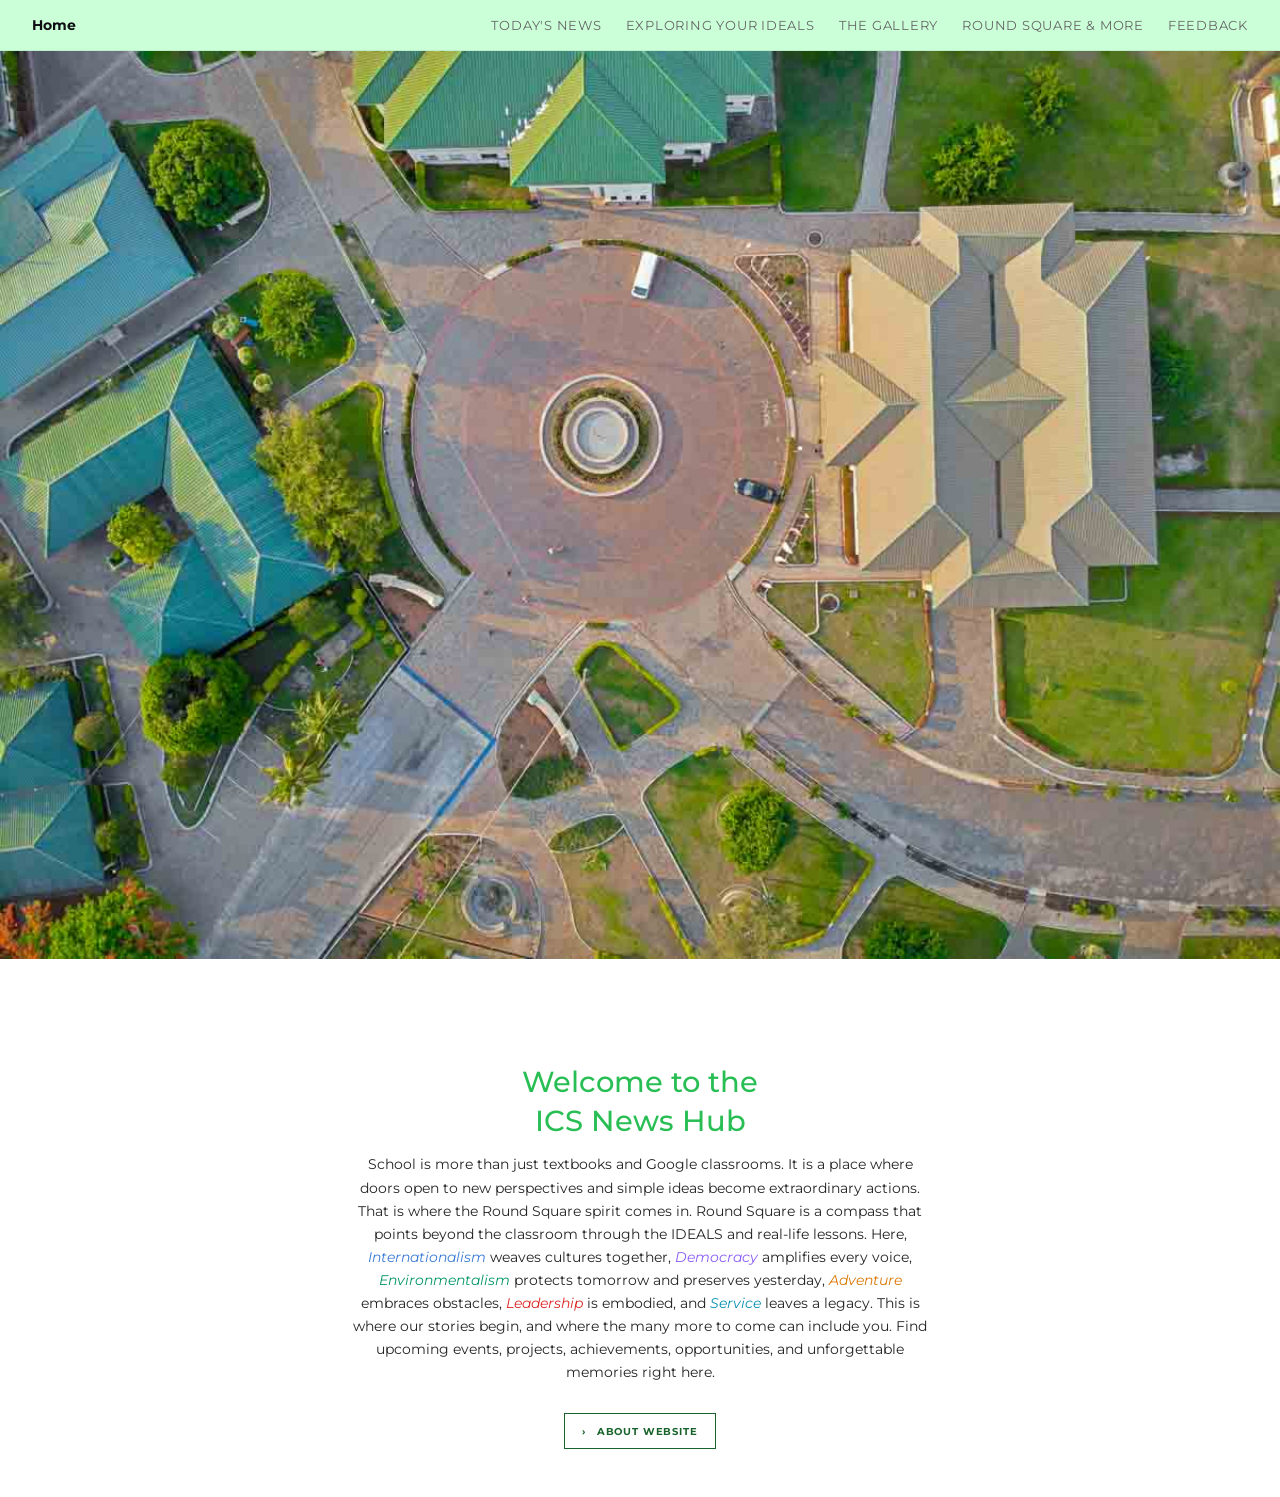
==== commit 1cdf17c5: "Made major design change to home page, renamed a tab" ====
--- a/index.html
+++ b/index.html
@@ -3,66 +3,97 @@
 <head>
 <meta charset="UTF-8">
 <meta name="viewport" content="width=device-width, initial-scale=1.0">
-<title>ICS News & Creator Hub</title>
+<title>ICS Kumasi Round Square Hub</title>
 <link rel="preconnect" href="https://fonts.googleapis.com">
-<link href="https://fonts.googleapis.com/css2?family=Indie+Flower&family=Playfair+Display:wght@400;700;900&display=swap" rel="stylesheet">
-<link href="https://fonts.googleapis.com/css2?family=Indie+Flower&family=Montserrat:ital,wght@0,100..900;1,100..900&display=swap" rel="stylesheet">
+<link href="https://fonts.googleapis.com/css2?family=Montserrat:wght@400;500;600;700&display=swap" rel="stylesheet">
 <link rel="stylesheet" href="site_styles.css">
 <style>
-  .links-grid {
+  body.home-page {
+    min-height: 100vh;
+    background: #fff;
+    font-family: 'Montserrat', sans-serif;
+  }
+
+  .home-page .navbar {
+    position: absolute;
+    /* background: rgba(255, 255, 255, 0.92); */
+  }
+
+  .home-banner {
+    width: 100%;
+  }
+
+  .home-banner img {
+    display: block;
+    width: 100%;
+    height: auto;
+  }
+
+  .home-intro {
+    min-height: 310px;
+    padding: 6.5rem 1.5rem 3rem;
     display: flex;
     flex-direction: column;
-    gap: 1.25rem;
-    margin-top: 2.5rem;
+    align-items: center;
+    justify-content: center;
+    text-align: center;
   }
 
-  body {
-    background-image: linear-gradient(rgba(202, 255, 216, 0.4), rgba(255, 255, 255, 0.9)), url('assets/background.png');
+  .home-intro h1 {
+    max-width: 520px;
+    margin-bottom: 0.8rem;
+    color: #28be54;
+    font-size: clamp(1.5rem, 3vw, 1.8rem);
+    font-weight: 500;
+    line-height: 1.35;
   }
 
-  .hub-link {
-    display: block;
-    padding: 1.25rem 1.5rem;
-    border: 1px solid #00000015;
-    text-decoration: none;
-    color: var(--text);
-    text-align: left;
-    transition: border-color 0.2s, transform 0.2s;
+  .home-intro p {
+    max-width: 580px;
+    margin-bottom: 1.8rem;
+    color: #252525;
+    font-size: 0.85rem;
+    line-height: 1.7;
   }
 
-  .hub-link:hover {
-    border-color: var(--gold);
-    transform: translateX(4px);
+  .home-about {
+    display: inline-flex;
+    min-height: 36px;
+    align-items: center;
+    gap: 0.65rem;
+    padding: 0.6rem 1.1rem;
+    border: 1px solid #17632b;
+    color: #17632b;
+    font-size: 0.65rem;
+    font-weight: 700;
+    letter-spacing: 0.08em;
+    text-decoration: none;
+    text-transform: uppercase;
+    transition: background-color 0.2s, color 0.2s;
   }
 
-  .hub-link-name {
-    font-family: 'Playfair Display', serif;
-    font-size: 1.4rem;
-    font-weight: 700;
+  .home-about:hover {
+    background: #17632b;
+    color: #fff;
   }
 
-  .hub-link-name em {
-    font-style: normal;
-    color: var(--gold);
+  .home-page .site-footer {
+    display: none;
   }
 
-  .hub-link-desc {
-    font-size: 0.95rem;
-    color: var(--muted);
-    margin-top: 0.25rem;
-  }
-  .screen.active {
-    overflow-y: auto;
-    min-height: 100vh;
-    height: auto;
-    box-sizing: border-box;
-  }
-  .screen.active .inner {
-    padding-bottom: -2rem;
+  @media (max-width: 640px) {
+    .home-page .navbar {
+      padding: 0.75rem 1rem;
+    }
+
+    .home-intro {
+      min-height: 290px;
+      padding-top: 4rem;
+    }
   }
 </style>
 </head>
-<body>
+<body class="home-page">
 
 <!--!  Navbar ── -->
 <nav class="navbar">
@@ -75,53 +106,27 @@
   <div class="nav-links"  >
     <a href="news.html">Today's News</a>
     <a href="ideals.html">Exploring Your IDEALS</a>
-    <a href="archives.html">The Archives</a>
+    <a href="archives.html">The Gallery</a>
     <a href="info.html">Round Square &amp; More</a>
     <a href="mailto:icskumasi.news@gmail.com">Feedback</a>
   </div>
 </nav>
 
-<div class="screen active" id="screen-landing">
-  <div class="inner">
+<header class="home-banner">
+  <img src="assets/background.png" alt="Aerial view of the ICS campus">
+</header>
 
-      <p class="eyebrow" style="padding-top: 20rem;">Home</p>
-      <h1 class="title">Welcome to the<br><em>ICS News Hub</em></h1>
-
-      <p class="coolereyebrow">
-        School is more than just textbooks and Google classrooms. It is a place where doors open to new perspectives and simple ideas become extraordinary actions. That is where the Round Square spirit comes in.
-        Round Square is a compass that points beyond the classroom through the IDEALS and real-life lessons. Here, <em id="I">Internationalism</em> weaves cultures together, <em id="D">Democracy</em> amplifies every voice,
-        <em id="E">Environmentalism</em> protects tomorrow and preserves yesterday, <em id="A">Adventure</em> embraces obstacles,
-        <em id="L">Leadership</em> is embodied, and <em id="S">Service</em> leaves a legacy. This is where our stories begin, and where the many more to come can include you.
-        Find upcoming events, projects, achievements, opportunities, and unforgettable memories right here.
-      </p>
-
-      <div class="links-grid">
-        <a class="hub-link" href="news.html">
-          <div class="hub-link-name">Today's <em>News</em> →</div>
-          <div class="hub-link-desc">Catch up on the latest stories and updates.</div>
-        </a>
-
-        <a class="hub-link" href="quiz.html">
-          <div class="hub-link-name">Which <em>IDEAL</em> describes you best? →</div>
-          <div class="hub-link-desc">Take the quiz and find out.</div>
-        </a>
-
-        <a class="hub-link" href="ideals.html">
-          <div class="hub-link-name">Exploring Your <em>IDEALS</em> →</div>
-          <div class="hub-link-desc">Meet the six IDEALS and what each one stands for.</div>
-        </a>
-
-        <a class="hub-link" href="archives.html">
-          <div class="hub-link-name">The <em>Archives</em> →</div>
-          <div class="hub-link-desc">Browse past stories and editions.</div>
-        </a>
-      </div>
-  </div>
-</div>
-
-<footer class="site-footer">
-  <img src="assets/POSTER FOOTER 1.png" alt="ics watermark" class="footer-img">
-</footer>
+<main class="home-intro">
+  <h1>Welcome to the<br>ICS News Hub</h1>
+  <p>
+    School is more than just textbooks and Google classrooms. It is a place where doors open to new perspectives and simple ideas become extraordinary actions. That is where the Round Square spirit comes in.
+    Round Square is a compass that points beyond the classroom through the IDEALS and real-life lessons. Here, <em id="I">Internationalism</em> weaves cultures together, <em id="D">Democracy</em> amplifies every voice,
+    <em id="E">Environmentalism</em> protects tomorrow and preserves yesterday, <em id="A">Adventure</em> embraces obstacles,
+    <em id="L">Leadership</em> is embodied, and <em id="S">Service</em> leaves a legacy. This is where our stories begin, and where the many more to come can include you.
+    Find upcoming events, projects, achievements, opportunities, and unforgettable memories right here.
+  </p>
+  <a class="home-about" href="info.html"><span aria-hidden="true">›</span> About Website</a>
+</main>
 
 </body>
 </html>
